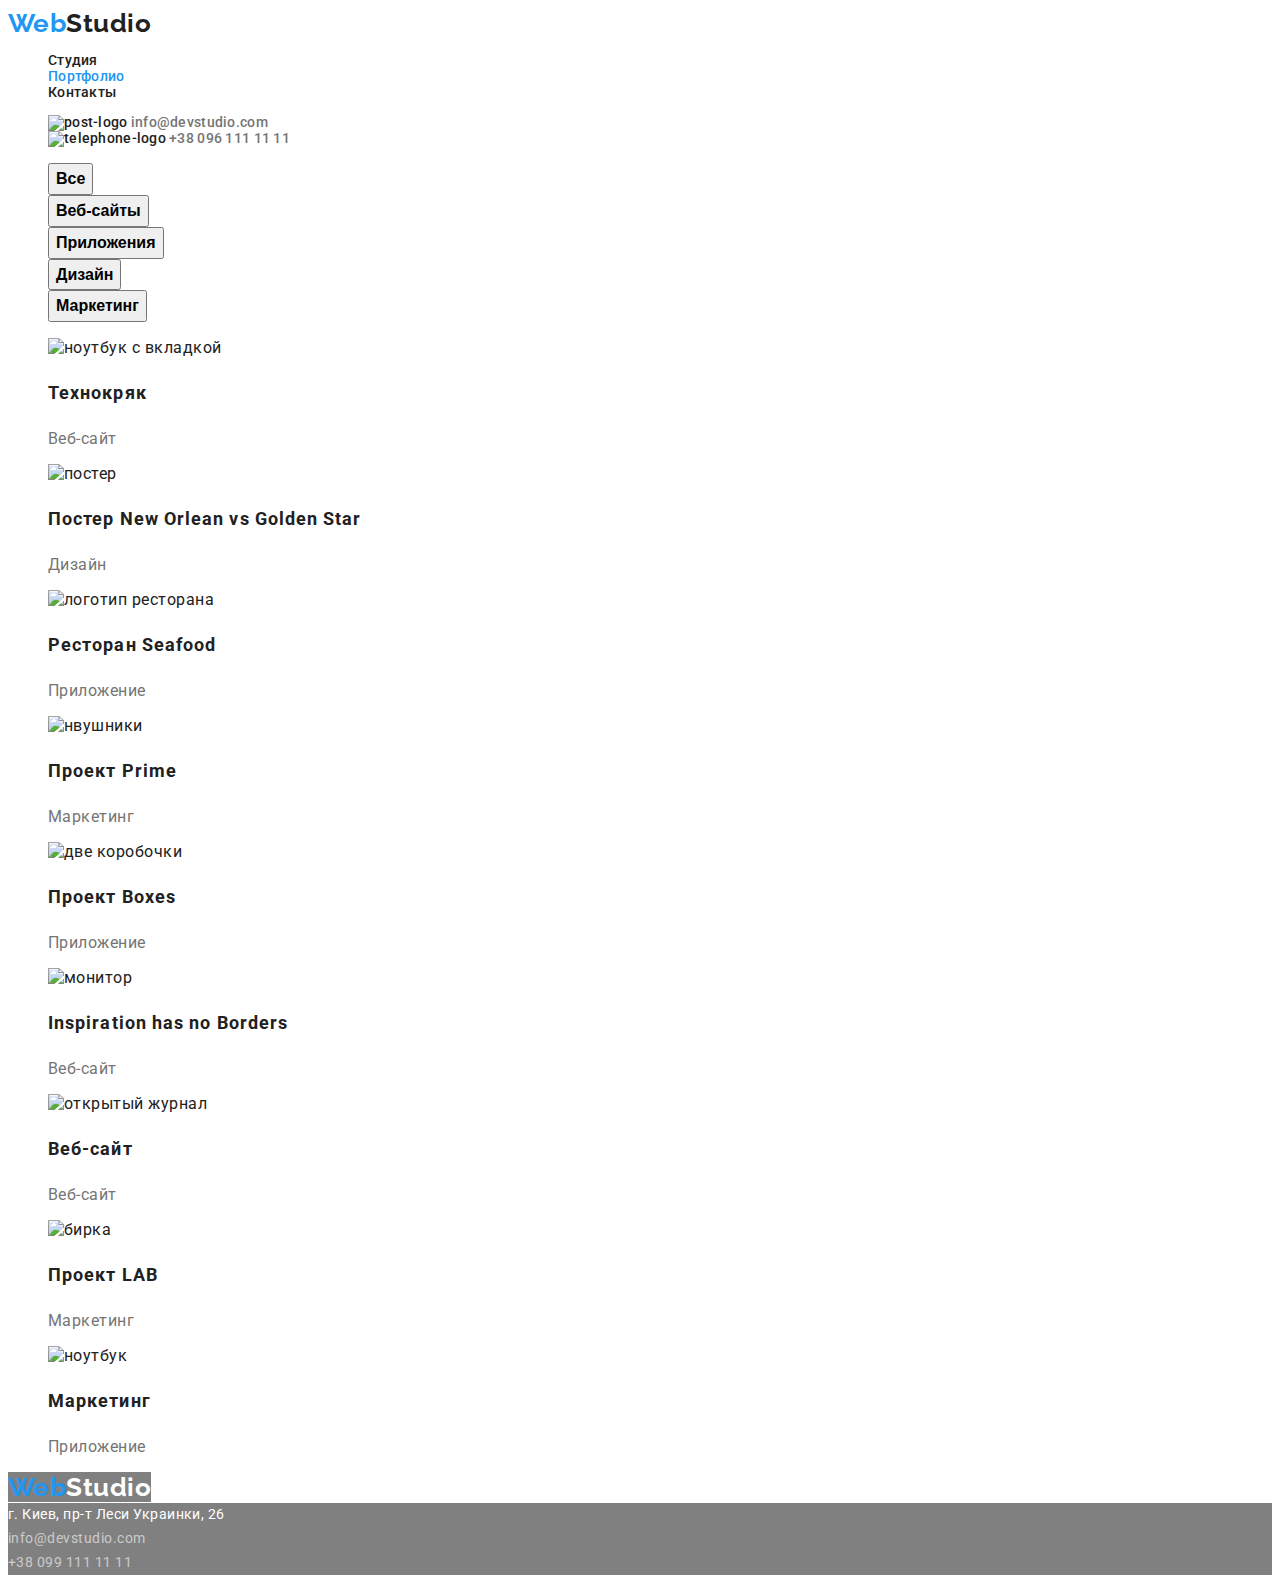
==== portfolio.html @ 5bb80c20 "bugs fixed 18/04" ====
<!DOCTYPE html>
<html lang="en">
<head>
    <meta charset="UTF-8">
    <meta http-equiv="X-UA-Compatible" content="IE=edge">
    <meta name="viewport" content="width=device-width, initial-scale=1.0">
    <title>portfolio</title>
    <link rel="stylesheet" href="../css/styles.css">
    <link rel="preconnect" href="https://fonts.gstatic.com">
    <link href="https://fonts.googleapis.com/css2?family=Raleway:wght@700&family=Roboto:wght@400;500;700;900&display=swap"
    rel="stylesheet">
</head>
<body>
     <header>
            <a class="logo" href="./index.html"> <span>Web</span>Studio</a>
            <nav class="site-nav">
                <ul class="nav-list">
                    <li>
                        <a class="link" href="./index.html">Студия</a>
                     </li>
                    <li>
                        <a class="link current" href="./portfolio.html">Портфолио</a>
                    </li>
                    <li>
                        <a class="link" href="#">Контакты</a>
                    </li>
                </ul>
                <ul class="contacts-list">
                    <li class="list-item">
                        <img src="../images/contact-list/envelope.jpg" alt="post-logo" width="16">
                        <a class="link" href="info@devstudio.com">info@devstudio.com</a>
                    </li>
                    <li class="list-item">
                        <img src="../images/contact-list/Vector.jpg" alt="telephone-logo" width="16">
                        <a class="link" href="+tel:380961111111">+38 096 111 11 11</a>
                    </li>
                </ul>
            </nav>
        
    </header>
    <main>
        <!-- <h1>Портфолио</h1> -->
        <section class="portfolio">
            <!-- <h2>Навигация</h2> -->
            <ul class="filter">
                <li>
                    <button class="filter-button" type="button">Все</button>
                </li>
                <li>
                    <button class="filter-button" type="button">Веб-сайты</button>
                </li>
                <li>
                    <button class="filter-button" type="button">Приложения</button>
                </li>
                <li>
                    <button class="filter-button" type="button">Дизайн</button>
                </li>
                <li>
                    <button class="filter-button" type="button">Маркетинг</button>                   </li>
            </ul>
            <ul class="prorosion-list">
                <li>
                    <img src="../images/portfolio/img.jpg" alt="ноутбук с вкладкой" width="370">
                    <h3 class="prorosion-title">Технокряк</h3>
                    <p class="prorosion-discription">Веб-сайт</p>
                </li>
                <li>
                    <img src="../images/portfolio/img-1.jpg" alt="постер" width="370">
                    <h3 class="prorosion-title">Постер New Orlean vs Golden Star</h3>
                    <p class="prorosion-discription">Дизайн</p>
                </li>
                <li>
                    <img src="../images/portfolio/img-2.jpg" alt="логотип ресторана" width="370">
                    <h3 class="prorosion-title">Ресторан Seafood</h3>
                    <p class="prorosion-discription">Приложение</p>
                </li>
                <li>
                    <img src="../images/portfolio/img-3.jpg" alt="нвушники" width="370">
                    <h3 class="prorosion-title">Проект Prime</h3>
                    <p class="prorosion-discription">Маркетинг</p>
                </li>
                <li>
                    <img src="../images/portfolio/img-4.jpg" alt="две коробочки" width="370">
                    <h3 class="prorosion-title">Проект Boxes</h3>
                    <p class="prorosion-discription">Приложение</p>
                </li>
                <li>
                    <img src="../images/portfolio/img-5.jpg" alt="монитор" width="370">
                    <h3 class="prorosion-title">Inspiration has no Borders</h3>
                    <p class="prorosion-discription">Веб-сайт</p>
                </li>
                <li>
                    <img src="../images/portfolio/img-6.jpg" alt="открытый журнал" width="370">
                    <h3 class="prorosion-title">Веб-сайт</h3>
                    <p class="prorosion-discription">Веб-сайт</p>
                </li>
                <li>
                    <img src="../images/portfolio/img-7.jpg" alt="бирка" width="370">
                    <h3 class="prorosion-title">Проект LAB</h3>
                    <p class="prorosion-discription">Маркетинг</p>
                </li>
                <li>
                    <img src="../images/portfolio/img-8.jpg" alt="ноутбук" width="370">
                    <h3 class="prorosion-title">Маркетинг</h3>
                    <p class="prorosion-discription">Приложение</p>
                </li>
            </ul>
        </section>
    </main>
    <footer>
            <a class="logo" href="./index.html"> <span>Web</span>Studio</a>
            <address>
                <p>г. Киев, пр-т Леси Украинки, 26</p>
                <a href="info@devstudio.com">info@devstudio.com</a> <br>
                <a href="tel:+380991111111">+38 099 111 11 11</a>
            </address>
        </footer>
</body>
</html>
---- css/styles.css ----
:root {
    --accent-color: #2196F3;
}

ul {
        list-style: none;
}

body {
    font-family: 'Roboto','Times New Roman', sans-serif;
    color: #212121;
    letter-spacing: 0.03em; 

}

/* header */


.logo {
    font-family: 'Raleway', sans-serif;
    font-weight: 700;
    font-size: 26px;
    line-height: 1.19;
    text-decoration: none;
    color: #212121;
}

.logo > span {
    color: var(--accent-color);
}

.site-nav {
    font-weight: 500;
    font-size: 14px;
    letter-spacing: 0.02em;
    line-height: 1.14; 
    list-style: none
}

.link {
    text-decoration: none;
    color: #212121;
}

.list-item .link {
    color: #757575;
}

.link:hover,
.link:focus {
    color: var(--accent-color);
}

.link.current {
    color: var(--accent-color);
}

/* .link:visited {
    color: red;
} */
/* main */

.hero-title {
    font-size: 44px;
    font-weight: 900;
    line-height: 1.36;
    letter-spacing: 0.06em;
    text-align: center;
    color: #FFFFFF;
    /* чтобы увидеть надпись: */
    background:grey;   
}

.hero-button {
    font-size: 16px;
    font-weight: 700;
    line-height: 1.88;
    letter-spacing: 0.06em;
}

.hero-button:hover {
    background: var(--accent-color);
    color:#FFFFFF;
    cursor: pointer;
}

.button-position     {
    text-align: center;
}

/* section advantages */

.advantages-title {
    font-size: 14px;
    line-height: 1.17;
    text-transform: uppercase;
}

.advantages-text {
    font-size: 14px;
    font-weight: 400;
    line-height: 1.71;    
}

/* section activity */

.activity-title, .team-title, .clients-title  {
    font-size: 36px;
    font-weight: 700;
    line-height: 1,17;
    text-align: center;
}

.activity-text {
    font-style: normal;
    font-weight: 700;
    font-size: 14px;
    line-height: 1.14;
    text-transform: uppercase;
    color: #FFFFFF;
        /* чтобы увидеть надпись: */
    background:grey;
}

/* section team */

.team-list {
    font-size: 16px;
    line-height: 1.19;    
}

.person-name {
    font-weight: 500;
}

.person-position {
    font-weight: 400;
    color: #757575;
}

/* footer */


footer > .logo {
    color: #FFFFFF;
/* чтобы увидеть надпись: */
    background:grey;
}


address {
font-size: 14px;
font-style: normal;
font-weight: 400;
line-height: 1.71;
color: #FFFFFF;
/* чтобы увидеть надпись: */
background:grey;
}

address > a {
    text-decoration: none;
    color: rgba(255, 255, 255, 0.6);
}

address > p {
    margin: 0px;
}

.social-title {
    font-family: Roboto;
    font-size: 14px;
    font-weight: 700;
    line-height: 1.14;
    text-transform: uppercase;
}

/* **********PAGE PORTFOLIO*********** */

.filter-button {
    font-size: 16px;
    font-weight: 700;
    line-height: 1.62;s
}

.filter-button:hover {
    background: var(--accent-color);
    color:#FFFFFF;
    cursor: pointer;
}

.prorosion-title {
    font-size: 18px;
    font-weight: 700;
    line-height: 2;
    letter-spacing: 0.06em;
}

.prorosion-discription {
    font-size: 16px;
    line-height: 1,88;
    color: #757575;
}
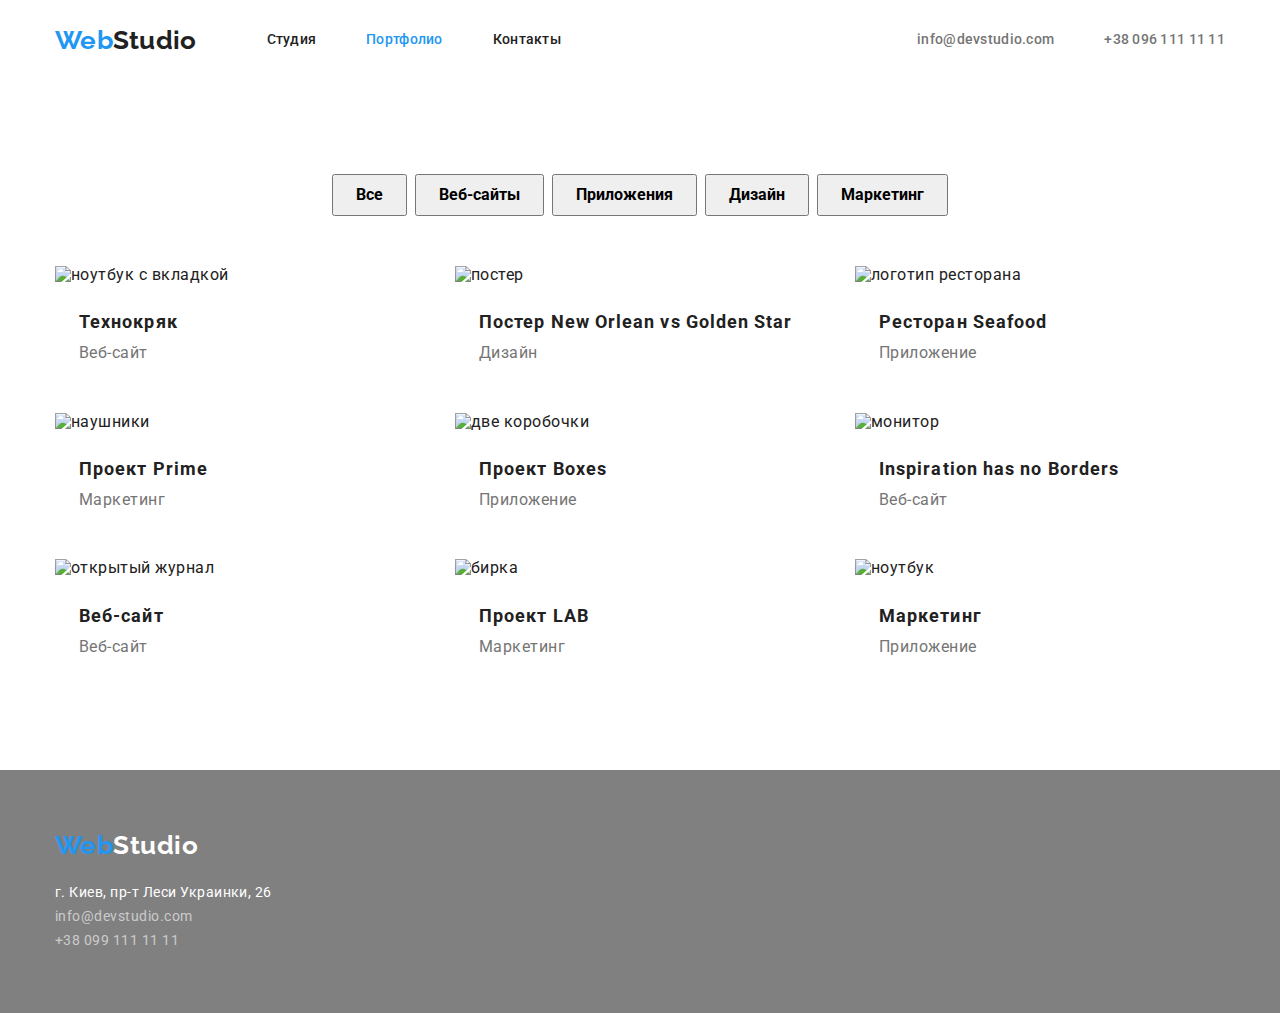
==== commit 81ce846c: "hm-3" ====
--- a/portfolio.html
+++ b/portfolio.html
@@ -1,122 +1,180 @@
 <!DOCTYPE html>
 <html lang="en">
+
 <head>
     <meta charset="UTF-8">
     <meta http-equiv="X-UA-Compatible" content="IE=edge">
     <meta name="viewport" content="width=device-width, initial-scale=1.0">
     <title>portfolio</title>
-    <link rel="stylesheet" href="../css/styles.css">
     <link rel="preconnect" href="https://fonts.gstatic.com">
     <link href="https://fonts.googleapis.com/css2?family=Raleway:wght@700&family=Roboto:wght@400;500;700;900&display=swap"
-    rel="stylesheet">
+            rel="stylesheet">
+    <link rel="stylesheet" href="https://cdnjs.cloudflare.com/ajax/libs/modern-normalize/0.6.0/modern-normalize.min.css" />
+    <link rel="stylesheet" href="./css/styles.css">
+
 </head>
+
 <body>
-     <header>
-            <a class="logo" href="./index.html"> <span>Web</span>Studio</a>
-            <nav class="site-nav">
-                <ul class="nav-list">
-                    <li>
+    <header>
+        <div class="container">
+            <nav class="site-nav list">
+                <a class="logo" href="./index.html"> <span>Web</span>Studio</a>
+                <ul class="nav-list list">
+                    <li class="nav-item">
                         <a class="link" href="./index.html">Студия</a>
-                     </li>
-                    <li>
+                    </li>
+                    <li class="nav-item">
                         <a class="link current" href="./portfolio.html">Портфолио</a>
-                    </li>
-                    <li>
+                    </li> 
+                    <li class="nav-item">
                         <a class="link" href="#">Контакты</a>
                     </li>
                 </ul>
                 <ul class="contacts-list">
                     <li class="list-item">
-                        <img src="../images/contact-list/envelope.jpg" alt="post-logo" width="16">
-                        <a class="link" href="info@devstudio.com">info@devstudio.com</a>
+                        <a class="link" href="mailto:info@devstudio.com">info@devstudio.com</a>
                     </li>
                     <li class="list-item">
-                        <img src="../images/contact-list/Vector.jpg" alt="telephone-logo" width="16">
-                        <a class="link" href="+tel:380961111111">+38 096 111 11 11</a>
+                        <a class="link" href="tel:+380961111111">+38 096 111 11 11</a>
                     </li>
                 </ul>
             </nav>
-        
+        </div>
     </header>
     <main>
-        <!-- <h1>Портфолио</h1> -->
-        <section class="portfolio">
-            <!-- <h2>Навигация</h2> -->
-            <ul class="filter">
-                <li>
-                    <button class="filter-button" type="button">Все</button>
-                </li>
-                <li>
-                    <button class="filter-button" type="button">Веб-сайты</button>
-                </li>
-                <li>
-                    <button class="filter-button" type="button">Приложения</button>
-                </li>
-                <li>
-                    <button class="filter-button" type="button">Дизайн</button>
-                </li>
-                <li>
-                    <button class="filter-button" type="button">Маркетинг</button>                   </li>
-            </ul>
-            <ul class="prorosion-list">
-                <li>
-                    <img src="../images/portfolio/img.jpg" alt="ноутбук с вкладкой" width="370">
-                    <h3 class="prorosion-title">Технокряк</h3>
-                    <p class="prorosion-discription">Веб-сайт</p>
-                </li>
-                <li>
-                    <img src="../images/portfolio/img-1.jpg" alt="постер" width="370">
-                    <h3 class="prorosion-title">Постер New Orlean vs Golden Star</h3>
-                    <p class="prorosion-discription">Дизайн</p>
-                </li>
-                <li>
-                    <img src="../images/portfolio/img-2.jpg" alt="логотип ресторана" width="370">
-                    <h3 class="prorosion-title">Ресторан Seafood</h3>
-                    <p class="prorosion-discription">Приложение</p>
-                </li>
-                <li>
-                    <img src="../images/portfolio/img-3.jpg" alt="нвушники" width="370">
-                    <h3 class="prorosion-title">Проект Prime</h3>
-                    <p class="prorosion-discription">Маркетинг</p>
-                </li>
-                <li>
-                    <img src="../images/portfolio/img-4.jpg" alt="две коробочки" width="370">
-                    <h3 class="prorosion-title">Проект Boxes</h3>
-                    <p class="prorosion-discription">Приложение</p>
-                </li>
-                <li>
-                    <img src="../images/portfolio/img-5.jpg" alt="монитор" width="370">
-                    <h3 class="prorosion-title">Inspiration has no Borders</h3>
-                    <p class="prorosion-discription">Веб-сайт</p>
-                </li>
-                <li>
-                    <img src="../images/portfolio/img-6.jpg" alt="открытый журнал" width="370">
-                    <h3 class="prorosion-title">Веб-сайт</h3>
-                    <p class="prorosion-discription">Веб-сайт</p>
-                </li>
-                <li>
-                    <img src="../images/portfolio/img-7.jpg" alt="бирка" width="370">
-                    <h3 class="prorosion-title">Проект LAB</h3>
-                    <p class="prorosion-discription">Маркетинг</p>
-                </li>
-                <li>
-                    <img src="../images/portfolio/img-8.jpg" alt="ноутбук" width="370">
-                    <h3 class="prorosion-title">Маркетинг</h3>
-                    <p class="prorosion-discription">Приложение</p>
-                </li>
-            </ul>
-        </section>
+        <div class="container">
+            <!-- <h1>Портфолио</h1> -->
+            <section class="portfolio">
+                <!-- <h2>Навигация</h2> -->
+                <ul class="filter-list list">
+                    <li class="filter-item"> 
+                        <button class="filter-button" type="button">Все</button>
+                    </li>
+                    <li class="filter-item">
+                        <button class="filter-button" type="button">Веб-сайты</button>
+                    </li>
+                    <li class="filter-item">
+                        <button class="filter-button" type="button">Приложения</button>
+                    </li>
+                    <li class="filter-item">
+                        <button class="filter-button" type="button">Дизайн</button>
+                    </li>
+                    <li class="filter-item">
+                        <button class="filter-button" type="button">Маркетинг</button>
+                    </li>
+                </ul>
+                <ul class="portfolio-list list">
+                    <li class="portfolio-item">
+                        <article class="card">
+                            <div class="card-thumb">
+                                <img src="./images/portfolio/img.jpg" alt="ноутбук с вкладкой"  width="370">
+                            </div>
+                            <div class="card-content">
+                                <h3 class="portfolio-title">Технокряк</h3>
+                                <p class="portfolio-discription">Веб-сайт</p>
+                            </div>
+                            </article>
+                            </li>
+                        <li class="portfolio-item">
+                            <article class="card">
+                            <div class="card-thumb">
+                                 <img src="./images/portfolio/img-1.jpg" alt="постер" width="370">
+                            </div>
+                            <div class="card-content">
+                                 <h3 class="portfolio-title">Постер New Orlean vs Golden Star</h3>
+                                 <p class="portfolio-discription">Дизайн</p> 
+                            </div>
+                            </article>
+                         </li>
+                        <li class="portfolio-item">
+                             <article class="card">
+                             <div class="card-thumb">
+                                <img src="./images/portfolio/img-2.jpg" alt="логотип ресторана" width="370">
+                             </div>
+                            <div class="card-content">
+                                <h3 class="portfolio-title">Ресторан Seafood</h3>
+                                <p class="portfolio-discription">Приложение</p>
+                            </div>
+                            </article>
+                        </li>
+                        <li class="portfolio-item">
+                            <article class="card">
+                            <div class="card-thumb">
+                                <img src="./images/portfolio/img-3.jpg" alt="наушники" width="370">
+                            </div>
+                            <div class="card-content">
+                                <h3 class="portfolio-title">Проект Prime</h3>
+                                <p class="portfolio-discription">Маркетинг</p>
+                            </div>
+                            </article>
+                        </li>
+                        <li class="portfolio-item">
+                            <article class="card">
+                            <div class="card-thumb">
+                                 <img src="./images/portfolio/img-4.jpg" alt="две коробочки" width="370">
+                            </div>
+                            <div class="card-content">
+                                <h3 class="portfolio-title">Проект Boxes</h3>
+                                <p class="portfolio-discription">Приложение</p>
+                            </div>
+                            </article>
+                        </li>
+                         <li class="portfolio-item">
+                            <article class="card">
+                            <div class="card-thumb">
+                                 <img src="./images/portfolio/img-5.jpg" alt="монитор" width="370">
+                            </div>
+                            <div class="card-content">
+                                <h3 class="portfolio-title">Inspiration has no Borders</h3>
+                                 <p class="portfolio-discription">Веб-сайт</p>
+                            </div>
+                            </article>
+                        </li>
+                         <li class="portfolio-item">
+                            <article class="card">
+                            <div class="card-thumb">
+                                 <img src="./images/portfolio/img-6.jpg" alt="открытый журнал" width="370">
+                            </div>
+                            <div class="card-content">
+                                <h3 class="portfolio-title">Веб-сайт</h3>
+                                <p class="portfolio-discription">Веб-сайт</p>
+                            </div>
+                            </article>
+                        </li>
+                        <li class="portfolio-item">
+                            <article class="card">
+                            <div class="card-thumb">
+                                 <img src="./images/portfolio/img-7.jpg" alt="бирка" width="370">
+                            <div class="card-content">
+                                <h3 class="portfolio-title">Проект LAB</h3>
+                                <p class="portfolio-discription">Маркетинг</p>
+                            </div>
+                            </article>
+                        </li> 
+                        <li class="portfolio-item">
+                            <article class="card">
+                            <div class="card-thumb">
+                                <img src="./images/portfolio/img-8.jpg" alt="ноутбук" width="370">
+                            <div class="card-content">
+                                 <h3 class="portfolio-title">Маркетинг</h3>
+                                 <p class="portfolio-discription">Приложение</p>
+                            </div>
+                            </article>
+                        </li> 
+                </ul>
+            </section>
+        </div>
     </main>
     <footer>
+        <div class="container">
             <a class="logo" href="./index.html"> <span>Web</span>Studio</a>
             <address>
                 <p>г. Киев, пр-т Леси Украинки, 26</p>
-                <a href="info@devstudio.com">info@devstudio.com</a> <br>
+                <a href="mailto:info@devstudio.com">info@devstudio.com</a> <br>
                 <a href="tel:+380991111111">+38 099 111 11 11</a>
             </address>
-        </footer>
+        </div>
+    </footer>
 </body>
-</html>
 
-
-
+</html>--- a/css/styles.css
+++ b/css/styles.css
@@ -1,50 +1,126 @@
 
 :root {
     --accent-color: #2196F3;
-}
-
-ul {
-        list-style: none;
+    --primary-text-color: #212121;
+    --primary-white-color: #FFFFFF;
+    --primary-grey-color: #757575;
+    --advantages-gap: 30px;
 }
 
 body {
+    color: var(--primary-text-color);
+
     font-family: 'Roboto','Times New Roman', sans-serif;
-    color: #212121;
     letter-spacing: 0.03em; 
-
-}
-
-/* header */
+}
+
+/* =============START css reset============= */
+h1,
+h2,
+h3,
+h4,
+h5,
+h6,
+p {
+  margin: 0;
+}
+
+ul,
+ol {
+  margin: 0;
+  padding: 0;
+}
+
+img {
+  display: block;
+  max-width: 100%;
+  height: auto;
+}
+
+.list {
+  list-style: none;
+}
+
+.link {
+  text-decoration: none;
+}
+
+.container {
+  width: 1200px;
+  padding-left: 15px;
+  padding-right: 15px;
+  margin-left: auto;
+  margin-right: auto;
+}
+
+/* =============END css reset============= */
+
+/* =============START components============= */
+/* =============END components============= */
+
+
+/* =============START header============= */
+
+.site-nav {
+    display: flex;
+    align-items: center;
+    
+    font-weight: 500;
+    font-size: 14px;
+    letter-spacing: 0.02em;
+    line-height: 1.14; 
+    list-style: none
+}
+
+.nav-list {
+    /* outline: 2px solid red; */
+
+    display: flex;
+    margin-left: 70px;   
+}
+
+.nav-item {
+    display: flex;
+}
+
+.nav-list .nav-item + .nav-item {
+    margin-left: 50px;
+}
 
 
 .logo {
+    color: var(--primary-text-color);
+
     font-family: 'Raleway', sans-serif;
     font-weight: 700;
     font-size: 26px;
     line-height: 1.19;
     text-decoration: none;
-    color: #212121;
+   
 }
 
 .logo > span {
     color: var(--accent-color);
 }
 
-.site-nav {
-    font-weight: 500;
-    font-size: 14px;
-    letter-spacing: 0.02em;
-    line-height: 1.14; 
-    list-style: none
-}
-
 .link {
+    /* outline: 2px solid red; */
+
     text-decoration: none;
-    color: #212121;
+    color: var(--primary-text-color);
+    padding-top: 32px;
+    padding-bottom: 32px;
+}
+
+
+.list-item {
+/* outline: 2px solid red; */
+
+    display: flex;
 }
 
 .list-item .link {
-    color: #757575;
+    color: var(--primary-grey-color);
 }
 
 .link:hover,
@@ -56,23 +132,49 @@
     color: var(--accent-color);
 }
 
-/* .link:visited {
-    color: red;
-} */
-/* main */
+.contacts-list {
+    display: flex;
+    align-items: center;
+    margin-left: auto;
+
+}
+
+.contacts-list .list-item + .list-item {
+    margin-left: 50px;
+}
+
+/* =============END header============= */
+
+/* =============START main============= */
+    /* =============START hero============= */
+.hero {
+/* чтобы увидеть надпись: */
+    background:grey; 
+    padding-top: 200px;
+    padding-bottom: 200px;
+}
 
 .hero-title {
+    color: var(--primary-white-color);
+    margin-bottom: 30px;
+
     font-size: 44px;
     font-weight: 900;
     line-height: 1.36;
     letter-spacing: 0.06em;
     text-align: center;
-    color: #FFFFFF;
+    text-transform: uppercase;
+
     /* чтобы увидеть надпись: */
     background:grey;   
+
+    /* outline: 2px solid red; */
 }
 
 .hero-button {
+    padding: 6px 22px;
+    border-radius: 4px;
+
     font-size: 16px;
     font-weight: 700;
     line-height: 1.88;
@@ -81,7 +183,7 @@
 
 .hero-button:hover {
     background: var(--accent-color);
-    color:#FFFFFF;
+    color: var(--primary-white-color);
     cursor: pointer;
 }
 
@@ -89,12 +191,36 @@
     text-align: center;
 }
 
-/* section advantages */
+/* =============END hero============= */
+/* =============START advantages===== */
+
+.advantages{
+    padding-top: 94px;
+}
+.advantages-list {
+    /* outline: 2px solid red; */
+    
+    display: flex;;
+    flex-wrap: wrap;
+    margin-top: calc( -1 * var(--advantages-gap));
+    margin-left: calc( -1 * var(--advantages-gap));
+
+    /* background:tomato; */
+}
+
+.advantages-item {
+    /* outline: 2px solid blue; */
+
+    flex-basis: calc(100% / 4 - var(--advantages-gap));
+    margin-left: var(--advantages-gap);
+    margin-top: var(--advantages-gap);
+}
 
 .advantages-title {
     font-size: 14px;
     line-height: 1.17;
     text-transform: uppercase;
+    margin-bottom: 10px;
 }
 
 .advantages-text {
@@ -102,64 +228,129 @@
     font-weight: 400;
     line-height: 1.71;    
 }
-
-/* section activity */
+/* =============END advantages===== */
+/* =============START activity===== */
+.activity{
+    padding-top: 94px;
+    padding-bottom: 94px;
+}
+
+.activity-list {
+    /* outline: 2px solid red; */
+
+    display: flex;
+    flex-wrap: wrap;
+    margin-top: calc( -1 * var(--advantages-gap));
+    margin-left: calc( -1 * var(--advantages-gap));
+}
+
+.activity-item {
+    /* outline: 2px solid blue; */
+
+    flex-basis: calc(100%/3 - var(--advantages-gap));
+    margin-left: var(--advantages-gap);
+    margin-top: var(--advantages-gap);
+
+}
 
 .activity-title, .team-title, .clients-title  {
+    /* outline: 2px solid yellowgreen; */
+    
     font-size: 36px;
     font-weight: 700;
     line-height: 1,17;
     text-align: center;
 }
 
+.activity-title {
+    margin-bottom: 50px;
+}
+
 .activity-text {
+    color:var(--primary-white-color);
+    
     font-style: normal;
     font-weight: 700;
     font-size: 14px;
     line-height: 1.14;
     text-transform: uppercase;
-    color: #FFFFFF;
+
         /* чтобы увидеть надпись: */
     background:grey;
 }
-
-/* section team */
+/* =============END activity===== */
+
+/* =============START team===== */
+.team {
+    padding-top: 94px;
+    margin-bottom: 94px;
+}
+
+.team-title {
+    margin-bottom: 50px;
+}
 
 .team-list {
+    display: flex;
+    flex-wrap: wrap;
+    margin-top: calc( -1 * var(--advantages-gap));
+    margin-left: calc( -1 * var(--advantages-gap));
+
     font-size: 16px;
     line-height: 1.19;    
 }
 
+.team-item {
+    /* outline: 2px solid red; */
+
+    flex-basis: calc(100%/4 - var(--advantages-gap));
+    margin-left: var(--advantages-gap);
+    margin-top: var(--advantages-gap);
+
+    text-align: center;
+}
+
 .person-name {
     font-weight: 500;
+    margin-top: 30px;
+    margin-bottom: 10px;
 }
 
 .person-position {
     font-weight: 400;
-    color: #757575;
-}
-
-/* footer */
-
-
-footer > .logo {
-    color: #FFFFFF;
+    color: var(--primary-grey-color);
+    margin-bottom: 30px;
+}
+/* =============END team===== */
+/* =============END main===== */
+
+/* =============START footer===== */
+footer {
 /* чтобы увидеть надпись: */
     background:grey;
+    padding-top: 60px;
+    padding-bottom: 60px;
+}
+
+footer .logo {
+    color: var(--primary-white-color);
 }
 
 
 address {
-font-size: 14px;
-font-style: normal;
-font-weight: 400;
-line-height: 1.71;
-color: #FFFFFF;
-/* чтобы увидеть надпись: */
-background:grey;
+    color: var(--primary-white-color);
+    margin-top: 20px;
+
+    font-size: 14px;
+    font-style: normal;
+    font-weight: 400;
+    line-height: 1.71;
+
 }
 
 address > a {
+    margin-top: 9px;
+
     text-decoration: none;
     color: rgba(255, 255, 255, 0.6);
 }
@@ -175,32 +366,81 @@
     line-height: 1.14;
     text-transform: uppercase;
 }
+/* =============END footer===== */
 
 /* **********PAGE PORTFOLIO*********** */
 
+.portfolio {
+    padding-top: 94px;
+    padding-bottom: 94px;
+}
+
+.filter-list {
+    display: flex;
+    justify-content: center;
+    margin-bottom: 50px;
+}
+
+.filter-list .filter-item + .filter-item {
+    margin-left: 8px;
+}
+
+.portfolio-list {
+
+    display: flex;
+    flex-wrap: wrap;
+
+    margin-left: calc(-1 * var(--advantages-gap));
+    margin-top: calc(-1 * var(--advantages-gap));
+}
+
+.portfolio-item {
+    /* outline: 2px solid yellowgreen; */
+
+    flex-basis: calc(100%/3- var(--advantages-gap));
+    margin-left: var(--advantages-gap);
+    margin-top: var(--advantages-gap);
+}
+
+/* .portfolio-item * {
+    outline: 2px solid blue;
+} */
+
+.card-content {
+    padding: 20px 24px;
+}
+
+.portfolio-discription {
+    margin-top: 4px;
+}
+
+
 .filter-button {
+    padding: 6px 22px;
+
     font-size: 16px;
     font-weight: 700;
-    line-height: 1.62;s
+    line-height: 1.62;
 }
 
 .filter-button:hover {
     background: var(--accent-color);
-    color:#FFFFFF;
+    color:var(--primary-white-color);
     cursor: pointer;
 }
 
-.prorosion-title {
+.portfolio-title {
     font-size: 18px;
     font-weight: 700;
     line-height: 2;
     letter-spacing: 0.06em;
 }
 
-.prorosion-discription {
+.portfolio-discription {
+    color: var(--primary-grey-color);
+    
     font-size: 16px;
-    line-height: 1,88;
-    color: #757575;
+    line-height: 1,88;  
 }
 
 
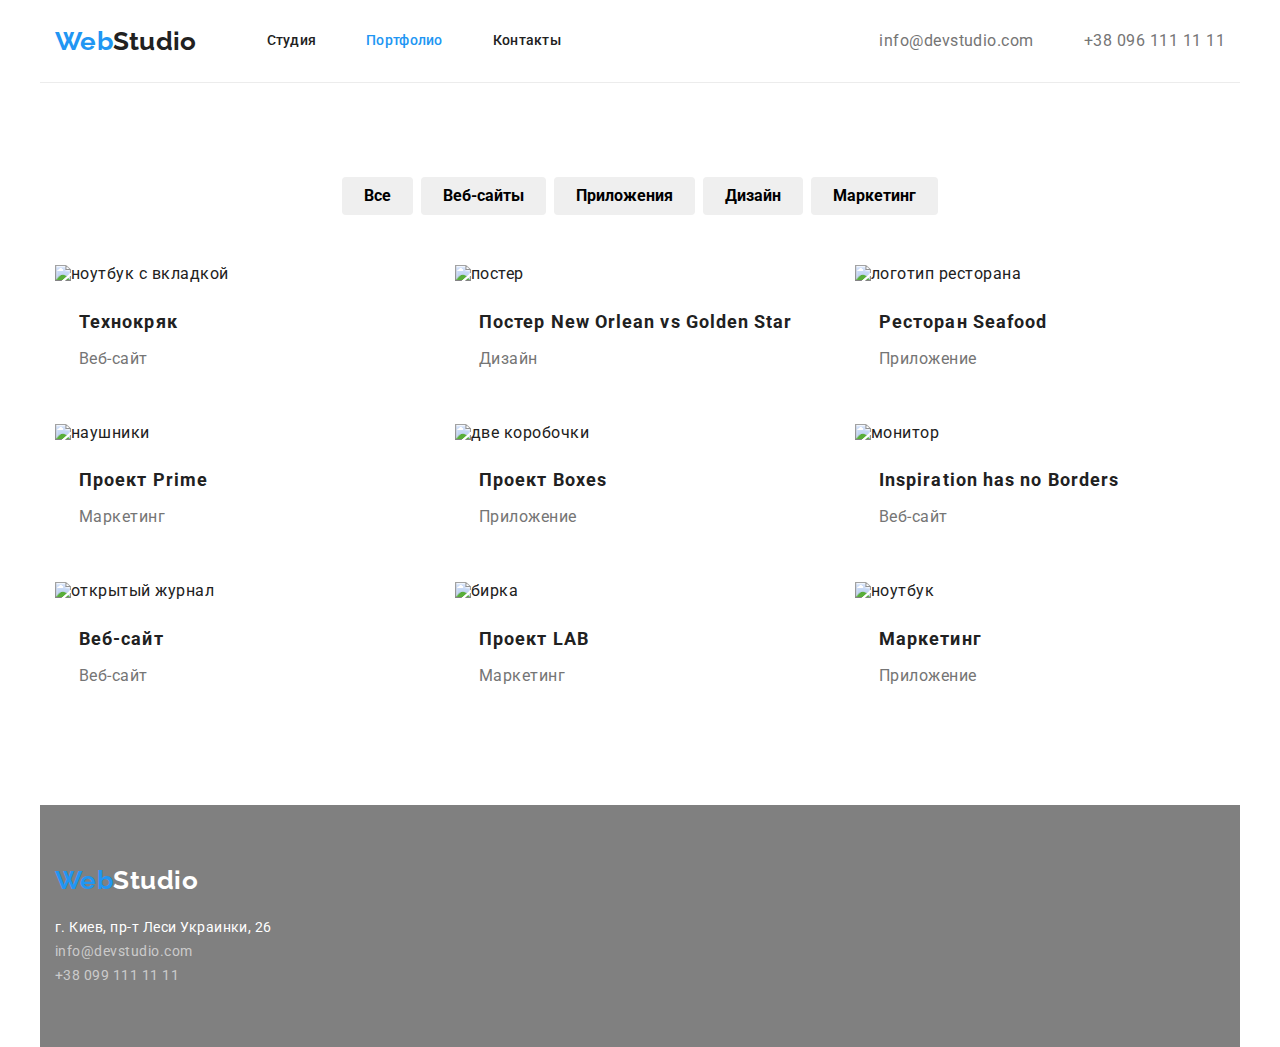
==== commit 670137e4: "revisions_1" ====
--- a/portfolio.html
+++ b/portfolio.html
@@ -15,7 +15,7 @@
 </head>
 
 <body>
-    <header>
+    <header class="page-header">
         <div class="container">
             <nav class="site-nav list">
                 <a class="logo" href="./index.html"> <span>Web</span>Studio</a>
@@ -30,21 +30,21 @@
                         <a class="link" href="#">Контакты</a>
                     </li>
                 </ul>
-                <ul class="contacts-list">
+            </nav>
+            <ul class="contacts-list">
                     <li class="list-item">
                         <a class="link" href="mailto:info@devstudio.com">info@devstudio.com</a>
                     </li>
                     <li class="list-item">
                         <a class="link" href="tel:+380961111111">+38 096 111 11 11</a>
                     </li>
-                </ul>
-            </nav>
+            </ul>
         </div>
     </header>
     <main>
         <div class="container">
             <!-- <h1>Портфолио</h1> -->
-            <section class="portfolio">
+            <section class="portfolio section">
                 <!-- <h2>Навигация</h2> -->
                 <ul class="filter-list list">
                     <li class="filter-item"> 
@@ -165,7 +165,7 @@
             </section>
         </div>
     </main>
-    <footer>
+    <footer class="section">
         <div class="container">
             <a class="logo" href="./index.html"> <span>Web</span>Studio</a>
             <address>
--- a/css/styles.css
+++ b/css/styles.css
@@ -56,10 +56,18 @@
 /* =============END css reset============= */
 
 /* =============START components============= */
+.section {
+    padding-top: 94px
+}
 /* =============END components============= */
 
 
 /* =============START header============= */
+
+.page-header .container {
+    border-bottom: 1px solid #ECECEC;
+    display: flex;
+}
 
 .site-nav {
     display: flex;
@@ -147,7 +155,7 @@
 
 /* =============START main============= */
     /* =============START hero============= */
-.hero {
+.hero .container{
 /* чтобы увидеть надпись: */
     background:grey; 
     padding-top: 200px;
@@ -173,6 +181,8 @@
 
 .hero-button {
     padding: 6px 22px;
+
+    border: 0;
     border-radius: 4px;
 
     font-size: 16px;
@@ -194,16 +204,13 @@
 /* =============END hero============= */
 /* =============START advantages===== */
 
-.advantages{
-    padding-top: 94px;
-}
 .advantages-list {
     /* outline: 2px solid red; */
     
     display: flex;;
     flex-wrap: wrap;
-    margin-top: calc( -1 * var(--advantages-gap));
-    margin-left: calc( -1 * var(--advantages-gap));
+    margin-top: calc(-1 * var(--advantages-gap));
+    margin-left: calc(-1 * var(--advantages-gap));
 
     /* background:tomato; */
 }
@@ -230,8 +237,8 @@
 }
 /* =============END advantages===== */
 /* =============START activity===== */
-.activity{
-    padding-top: 94px;
+
+.activity {
     padding-bottom: 94px;
 }
 
@@ -247,24 +254,24 @@
 .activity-item {
     /* outline: 2px solid blue; */
 
-    flex-basis: calc(100%/3 - var(--advantages-gap));
+    flex-basis: calc(100% / 3 - var(--advantages-gap));
     margin-left: var(--advantages-gap);
     margin-top: var(--advantages-gap);
 
 }
 
-.activity-title, .team-title, .clients-title  {
+.section-title  {
     /* outline: 2px solid yellowgreen; */
     
     font-size: 36px;
     font-weight: 700;
-    line-height: 1,17;
+    line-height: 1.17;
     text-align: center;
 }
 
-.activity-title {
-    margin-bottom: 50px;
-}
+    .activity-title {
+        margin-bottom: 50px;
+    }
 
 .activity-text {
     color:var(--primary-white-color);
@@ -281,10 +288,6 @@
 /* =============END activity===== */
 
 /* =============START team===== */
-.team {
-    padding-top: 94px;
-    margin-bottom: 94px;
-}
 
 .team-title {
     margin-bottom: 50px;
@@ -293,8 +296,8 @@
 .team-list {
     display: flex;
     flex-wrap: wrap;
-    margin-top: calc( -1 * var(--advantages-gap));
-    margin-left: calc( -1 * var(--advantages-gap));
+    margin-top: calc(-1 * var(--advantages-gap));
+    margin-left: calc(-1 * var(--advantages-gap));
 
     font-size: 16px;
     line-height: 1.19;    
@@ -303,7 +306,7 @@
 .team-item {
     /* outline: 2px solid red; */
 
-    flex-basis: calc(100%/4 - var(--advantages-gap));
+    flex-basis: calc(100% / 4 - var(--advantages-gap));
     margin-left: var(--advantages-gap);
     margin-top: var(--advantages-gap);
 
@@ -325,7 +328,7 @@
 /* =============END main===== */
 
 /* =============START footer===== */
-footer {
+footer .container {
 /* чтобы увидеть надпись: */
     background:grey;
     padding-top: 60px;
@@ -359,21 +362,9 @@
     margin: 0px;
 }
 
-.social-title {
-    font-family: Roboto;
-    font-size: 14px;
-    font-weight: 700;
-    line-height: 1.14;
-    text-transform: uppercase;
-}
 /* =============END footer===== */
 
 /* **********PAGE PORTFOLIO*********** */
-
-.portfolio {
-    padding-top: 94px;
-    padding-bottom: 94px;
-}
 
 .filter-list {
     display: flex;
@@ -397,7 +388,7 @@
 .portfolio-item {
     /* outline: 2px solid yellowgreen; */
 
-    flex-basis: calc(100%/3- var(--advantages-gap));
+    flex-basis: calc(100% / 3 - var(--advantages-gap));
     margin-left: var(--advantages-gap);
     margin-top: var(--advantages-gap);
 }
@@ -417,7 +408,9 @@
 
 .filter-button {
     padding: 6px 22px;
-
+    border: 0;
+    border-radius: 4px;
+    
     font-size: 16px;
     font-weight: 700;
     line-height: 1.62;
@@ -440,7 +433,7 @@
     color: var(--primary-grey-color);
     
     font-size: 16px;
-    line-height: 1,88;  
+    line-height: 1.88;  
 }
 
 
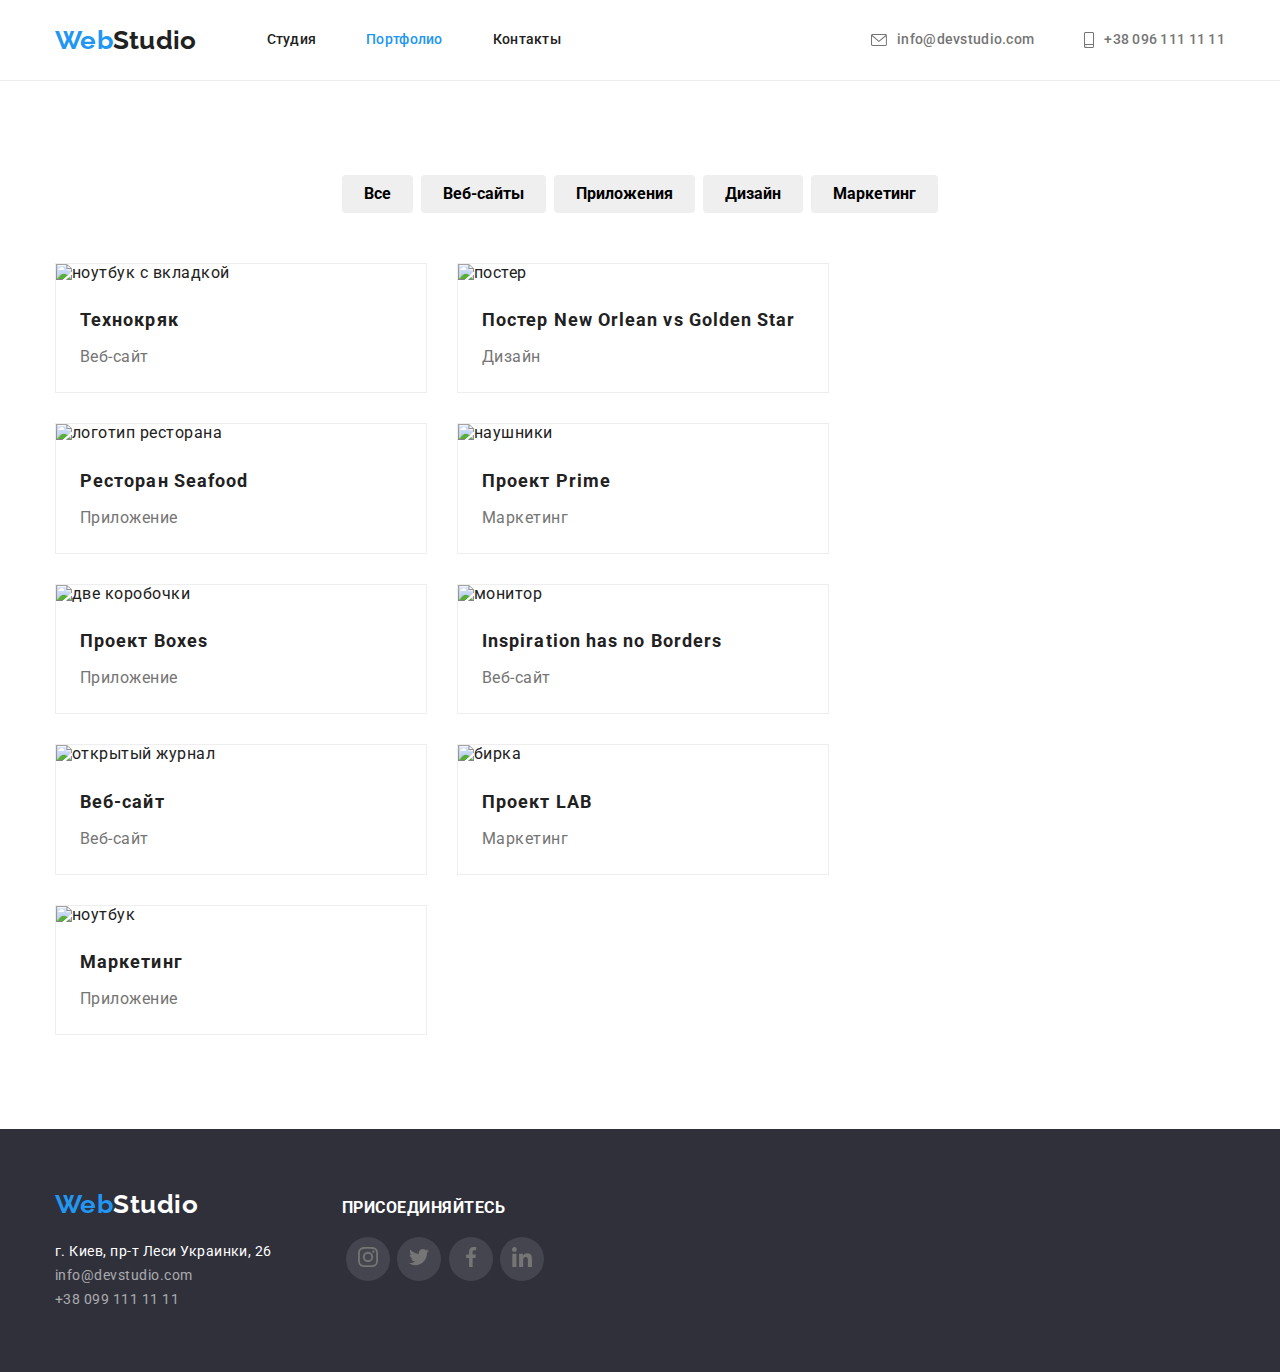
==== commit 7308b391: "hm-4" ====
--- a/portfolio.html
+++ b/portfolio.html
@@ -33,18 +33,24 @@
             </nav>
             <ul class="contacts-list">
                     <li class="list-item">
-                        <a class="link" href="mailto:info@devstudio.com">info@devstudio.com</a>
+                        <a class="link" href="mailto:info@devstudio.com">
+                            <svg class="contact-icon" width="16" height="12">
+                                <use href="../images/symbol.svg#envelope"></use>
+                            </svg> info@devstudio.com</a>
                     </li>
                     <li class="list-item">
-                        <a class="link" href="tel:+380961111111">+38 096 111 11 11</a>
+                        <a class="link" href="tel:+380961111111">
+                            <svg class="contact-icon" width='10' height='16'>
+                                <use href="../images/symbol.svg#smartphone"></use>
+                            </svg> +38 096 111 11 11</a>
                     </li>
             </ul>
         </div>
     </header>
     <main>
-        <div class="container">
-            <!-- <h1>Портфолио</h1> -->
-            <section class="portfolio section">
+        <section class="portfolio section">
+          <div class="container">
+                <!-- <h1>Портфолио</h1> -->
                 <!-- <h2>Навигация</h2> -->
                 <ul class="filter-list list">
                     <li class="filter-item"> 
@@ -65,7 +71,7 @@
                 </ul>
                 <ul class="portfolio-list list">
                     <li class="portfolio-item">
-                        <article class="card">
+                        <a class="card">
                             <div class="card-thumb">
                                 <img src="./images/portfolio/img.jpg" alt="ноутбук с вкладкой"  width="370">
                             </div>
@@ -73,10 +79,10 @@
                                 <h3 class="portfolio-title">Технокряк</h3>
                                 <p class="portfolio-discription">Веб-сайт</p>
                             </div>
-                            </article>
+                            </a>
                             </li>
                         <li class="portfolio-item">
-                            <article class="card">
+                            <a class="card">
                             <div class="card-thumb">
                                  <img src="./images/portfolio/img-1.jpg" alt="постер" width="370">
                             </div>
@@ -84,10 +90,10 @@
                                  <h3 class="portfolio-title">Постер New Orlean vs Golden Star</h3>
                                  <p class="portfolio-discription">Дизайн</p> 
                             </div>
-                            </article>
+                            </a>
                          </li>
                         <li class="portfolio-item">
-                             <article class="card">
+                             <a class="card">
                              <div class="card-thumb">
                                 <img src="./images/portfolio/img-2.jpg" alt="логотип ресторана" width="370">
                              </div>
@@ -95,10 +101,10 @@
                                 <h3 class="portfolio-title">Ресторан Seafood</h3>
                                 <p class="portfolio-discription">Приложение</p>
                             </div>
-                            </article>
-                        </li>
-                        <li class="portfolio-item">
-                            <article class="card">
+                            </a>
+                        </li>
+                        <li class="portfolio-item">
+                            <a class="card">
                             <div class="card-thumb">
                                 <img src="./images/portfolio/img-3.jpg" alt="наушники" width="370">
                             </div>
@@ -106,10 +112,10 @@
                                 <h3 class="portfolio-title">Проект Prime</h3>
                                 <p class="portfolio-discription">Маркетинг</p>
                             </div>
-                            </article>
-                        </li>
-                        <li class="portfolio-item">
-                            <article class="card">
+                            </a>
+                        </li>
+                        <li class="portfolio-item">
+                            <a class="card">
                             <div class="card-thumb">
                                  <img src="./images/portfolio/img-4.jpg" alt="две коробочки" width="370">
                             </div>
@@ -117,10 +123,10 @@
                                 <h3 class="portfolio-title">Проект Boxes</h3>
                                 <p class="portfolio-discription">Приложение</p>
                             </div>
-                            </article>
+                            </a>
                         </li>
                          <li class="portfolio-item">
-                            <article class="card">
+                            <a class="card">
                             <div class="card-thumb">
                                  <img src="./images/portfolio/img-5.jpg" alt="монитор" width="370">
                             </div>
@@ -128,10 +134,10 @@
                                 <h3 class="portfolio-title">Inspiration has no Borders</h3>
                                  <p class="portfolio-discription">Веб-сайт</p>
                             </div>
-                            </article>
+                            </a>
                         </li>
                          <li class="portfolio-item">
-                            <article class="card">
+                            <a class="card">
                             <div class="card-thumb">
                                  <img src="./images/portfolio/img-6.jpg" alt="открытый журнал" width="370">
                             </div>
@@ -139,40 +145,75 @@
                                 <h3 class="portfolio-title">Веб-сайт</h3>
                                 <p class="portfolio-discription">Веб-сайт</p>
                             </div>
-                            </article>
-                        </li>
-                        <li class="portfolio-item">
-                            <article class="card">
+                            </a>
+                        </li>
+                        <li class="portfolio-item">
+                            <a class="card">
                             <div class="card-thumb">
                                  <img src="./images/portfolio/img-7.jpg" alt="бирка" width="370">
                             <div class="card-content">
                                 <h3 class="portfolio-title">Проект LAB</h3>
                                 <p class="portfolio-discription">Маркетинг</p>
                             </div>
-                            </article>
+                            </a>
                         </li> 
                         <li class="portfolio-item">
-                            <article class="card">
+                            <a class="card">
                             <div class="card-thumb">
                                 <img src="./images/portfolio/img-8.jpg" alt="ноутбук" width="370">
                             <div class="card-content">
                                  <h3 class="portfolio-title">Маркетинг</h3>
                                  <p class="portfolio-discription">Приложение</p>
                             </div>
-                            </article>
+                            </a>
                         </li> 
                 </ul>
-            </section>
-        </div>
+          </div>
+         </section>
     </main>
-    <footer class="section">
+        <footer>
         <div class="container">
+          <div class="footer-left">
             <a class="logo" href="./index.html"> <span>Web</span>Studio</a>
             <address>
                 <p>г. Киев, пр-т Леси Украинки, 26</p>
                 <a href="mailto:info@devstudio.com">info@devstudio.com</a> <br>
                 <a href="tel:+380991111111">+38 099 111 11 11</a>
             </address>
+          </div>
+            <article class="action">
+              <p class="action-title">присоединяйтесь</p>
+              <ul class="social-list list">
+                         <li class="social-item">
+                            <a class="socal-link" href="https://www.instagram.com/">
+                              <svg class="social-icon" width='20' height='20'>
+                                <use href="../images/symbol.svg#instagram"></use>
+                              </svg>
+                            </a>
+                          </li>
+                          <li class="social-item">
+                            <a class="socal-link" href="https://twitter.com">
+                              <svg class="social-icon" width='20' height='20'>
+                                <use href="../images/symbol.svg#twitter"></use>
+                              </svg>
+                            </a>
+                          </li>
+                          <li class="social-item">
+                            <a class="socal-link" href="https://www.facebook.com/">
+                              <svg class="social-icon" width='20' height='20'>
+                                <use href="../images/symbol.svg#facebook"></use>
+                              </svg>
+                            </a>
+                          </li>
+                          <li class="social-item">
+                            <a class="socal-link" href="https://www.linkedin.com/">
+                              <svg class="social-icon" width='20' height='20'>
+                                <use href="../images/symbol.svg#linkedin"></use>
+                              </svg>
+                            </a>
+                          </li>
+              </ul>
+            </article>
         </div>
     </footer>
 </body>
--- a/css/styles.css
+++ b/css/styles.css
@@ -37,12 +37,12 @@
   height: auto;
 }
 
-.list {
-  list-style: none;
-}
-
-.link {
-  text-decoration: none;
+/* =============END css reset============= */
+
+/* =============START components============= */
+.section {
+    padding-top: 94px;
+    padding-bottom: 94px;
 }
 
 .container {
@@ -53,19 +53,25 @@
   margin-right: auto;
 }
 
-/* =============END css reset============= */
-
-/* =============START components============= */
-.section {
-    padding-top: 94px
+.list {
+  list-style: none;
+}
+
+.link {
+  text-decoration: none;
+  display: flex;
+  align-items: center;
 }
 /* =============END components============= */
 
 
 /* =============START header============= */
 
+.page-header {
+    border-bottom: 1px solid #ECECEC;
+}
+
 .page-header .container {
-    border-bottom: 1px solid #ECECEC;
     display: flex;
 }
 
@@ -95,7 +101,6 @@
     margin-left: 50px;
 }
 
-
 .logo {
     color: var(--primary-text-color);
 
@@ -111,6 +116,8 @@
     color: var(--accent-color);
 }
 
+
+
 .link {
     /* outline: 2px solid red; */
 
@@ -121,23 +128,27 @@
 }
 
 
+.link.current {
+    color: var(--accent-color);
+}
+
 .list-item {
 /* outline: 2px solid red; */
-
-    display: flex;
+    display: flex;
+    align-items: center;
+
+    fill: var(--primary-grey-color);
+
 }
 
 .list-item .link {
     color: var(--primary-grey-color);
 }
 
-.link:hover,
+.link:hover,    
 .link:focus {
     color: var(--accent-color);
-}
-
-.link.current {
-    color: var(--accent-color);
+    fill: var(--accent-color);
 }
 
 .contacts-list {
@@ -145,21 +156,42 @@
     align-items: center;
     margin-left: auto;
 
+    font-weight: 500;
+    font-size: 14px;
+    line-height: 1.14;
+    letter-spacing: 0.02em;
 }
 
 .contacts-list .list-item + .list-item {
     margin-left: 50px;
 }
 
+.contact-icon {
+    display: flex;
+    text-align: center;
+    margin-right: 10px;
+}
+
+
 /* =============END header============= */
 
 /* =============START main============= */
     /* =============START hero============= */
-.hero .container{
-/* чтобы увидеть надпись: */
-    background:grey; 
+.hero {
     padding-top: 200px;
     padding-bottom: 200px;
+
+    background-image: linear-gradient(
+    rgba(47, 48, 58, 0.4),
+    rgba(47, 48, 58, 0.4)
+    ),
+    url("../images/hero/bg-hero.jpg");
+    background-repeat: no-repeat;
+    background-size: cover;
+
+   min-width: 1600px;
+   margin: 0 auto;
+    
 }
 
 .hero-title {
@@ -172,18 +204,19 @@
     letter-spacing: 0.06em;
     text-align: center;
     text-transform: uppercase;
-
-    /* чтобы увидеть надпись: */
-    background:grey;   
-
-    /* outline: 2px solid red; */
+}
+
+.hero-position     {
+    text-align: center; 
 }
 
 .hero-button {
     padding: 6px 22px;
 
+    color: var(--primary-white-color);
     border: 0;
     border-radius: 4px;
+    background-color: #188CE8;
 
     font-size: 16px;
     font-weight: 700;
@@ -192,45 +225,43 @@
 }
 
 .hero-button:hover {
-    background: var(--accent-color);
-    color: var(--primary-white-color);
+    background-color: var(--accent-color);
     cursor: pointer;
 }
-
-.button-position     {
-    text-align: center;
-}
-
 /* =============END hero============= */
 /* =============START advantages===== */
 
 .advantages-list {
-    /* outline: 2px solid red; */
-    
     display: flex;;
     flex-wrap: wrap;
     margin-top: calc(-1 * var(--advantages-gap));
     margin-left: calc(-1 * var(--advantages-gap));
-
-    /* background:tomato; */
 }
 
 .advantages-item {
-    /* outline: 2px solid blue; */
-
     flex-basis: calc(100% / 4 - var(--advantages-gap));
     margin-left: var(--advantages-gap);
     margin-top: var(--advantages-gap);
 }
 
+.advantages-wrapper {
+    padding: 25px 100px;
+    background-color: #F5F4FA;
+    border-radius: 4px;
+}
+
 .advantages-title {
+    margin-top: 30px;
+    margin-bottom: 10px;
+
     font-size: 14px;
     line-height: 1.17;
     text-transform: uppercase;
-    margin-bottom: 10px;
 }
 
 .advantages-text {
+    color: var(--primary-grey-color);
+
     font-size: 14px;
     font-weight: 400;
     line-height: 1.71;    
@@ -239,7 +270,7 @@
 /* =============START activity===== */
 
 .activity {
-    padding-bottom: 94px;
+    padding-top:0;
 }
 
 .activity-list {
@@ -262,16 +293,13 @@
 
 .section-title  {
     /* outline: 2px solid yellowgreen; */
-    
+    margin-bottom: 50px;
+
     font-size: 36px;
     font-weight: 700;
     line-height: 1.17;
     text-align: center;
 }
-
-    .activity-title {
-        margin-bottom: 50px;
-    }
 
 .activity-text {
     color:var(--primary-white-color);
@@ -281,16 +309,12 @@
     font-size: 14px;
     line-height: 1.14;
     text-transform: uppercase;
-
-        /* чтобы увидеть надпись: */
-    background:grey;
 }
 /* =============END activity===== */
 
 /* =============START team===== */
-
-.team-title {
-    margin-bottom: 50px;
+.team {
+    background-color: #F5F4FA;
 }
 
 .team-list {
@@ -304,11 +328,12 @@
 }
 
 .team-item {
-    /* outline: 2px solid red; */
-
     flex-basis: calc(100% / 4 - var(--advantages-gap));
     margin-left: var(--advantages-gap);
     margin-top: var(--advantages-gap);
+
+    box-shadow: 0px 1px 3px rgba(0, 0, 0, 0.12), 0px 1px 1px rgba(0, 0, 0, 0.14), 0px 2px 1px rgba(0, 0, 0, 0.2);
+    border-radius: 0px 0px 4px 4px;
 
     text-align: center;
 }
@@ -322,25 +347,100 @@
 .person-position {
     font-weight: 400;
     color: var(--primary-grey-color);
-    margin-bottom: 30px;
-}
+}
+
+.social-list {
+    display: flex;
+    text-align: center;
+    justify-content: space-around;
+
+    padding: 16px 32px 30px;
+}
+
+.social-item {
+    display: flex;
+    justify-content: center;
+    align-items: center;
+
+    width: 44px;
+    height: 44px;
+    border-radius: 50%;
+
+    background: rgba(255, 255, 255, 0.1);    
+}
+
+
+.social-icon {
+    fill: var(--primary-grey-color);
+}
+
+.social-item:hover,
+.social-item:focus{    
+    background-color: var(--accent-color);   
+}
+
+.social-item:hover .social-icon {
+    fill: var(--primary-white-color);
+}
+
+
 /* =============END team===== */
+
+/* =============START clients===== */
+
+.clients-list {
+    display: flex;
+    justify-content: space-between;
+}
+
+.clients-item {
+    display: flex;
+    justify-content: center;
+    align-items: center;
+
+    width: 170px;
+    height: 92px;
+    
+    border: 1px solid #AFB1B8;
+    border-radius: 4px;
+}
+
+.clients-icon {
+    fill: var(--primary-grey-color);
+}
+
+
+.clients-item:hover {
+    border: 1px solid var(--accent-color);
+}
+
+.clients-item:hover .clients-icon {
+    fill: var(--accent-color);
+}
+
+/* =============END clients===== */
 /* =============END main===== */
 
 /* =============START footer===== */
-footer .container {
-/* чтобы увидеть надпись: */
-    background:grey;
+footer {
+    display: flex;
+    
+    background: #2F303A;
     padding-top: 60px;
     padding-bottom: 60px;
 }
 
+footer .container {
+    display: flex;
+}
+
 footer .logo {
     color: var(--primary-white-color);
 }
 
 
 address {
+
     color: var(--primary-white-color);
     margin-top: 20px;
 
@@ -383,19 +483,22 @@
 
     margin-left: calc(-1 * var(--advantages-gap));
     margin-top: calc(-1 * var(--advantages-gap));
+
 }
 
 .portfolio-item {
-    /* outline: 2px solid yellowgreen; */
-
     flex-basis: calc(100% / 3 - var(--advantages-gap));
     margin-left: var(--advantages-gap);
     margin-top: var(--advantages-gap);
-}
-
-/* .portfolio-item * {
-    outline: 2px solid blue;
-} */
+
+    border: 1px solid #EEEEEE;
+}
+
+.portfolio-item:hover,
+.portfolio-item:focus{
+    box-shadow: 0px 1px 1px rgba(0, 0, 0, 0.12), 0px 4px 4px rgba(0, 0, 0, 0.06), 1px 4px 6px rgba(0, 0, 0, 0.16);
+    cursor: pointer;
+}
 
 .card-content {
     padding: 20px 24px;
@@ -404,7 +507,6 @@
 .portfolio-discription {
     margin-top: 4px;
 }
-
 
 .filter-button {
     padding: 6px 22px;
@@ -436,6 +538,28 @@
     line-height: 1.88;  
 }
 
+.action {
+    display: inline-block;
+    width: 206px;
+    height: 80px;
+
+    margin-top: 10px;
+    margin-left: 70px;
+}
+
+.action-title {
+
+    color: var(--primary-white-color);
+    text-transform: uppercase;
+    font-weight: 700;
+    line-height: 1.14;
+    margin-bottom: 20px;
+}
+
+footer .social-list {
+    padding: 0;
+}
+
 
 
 
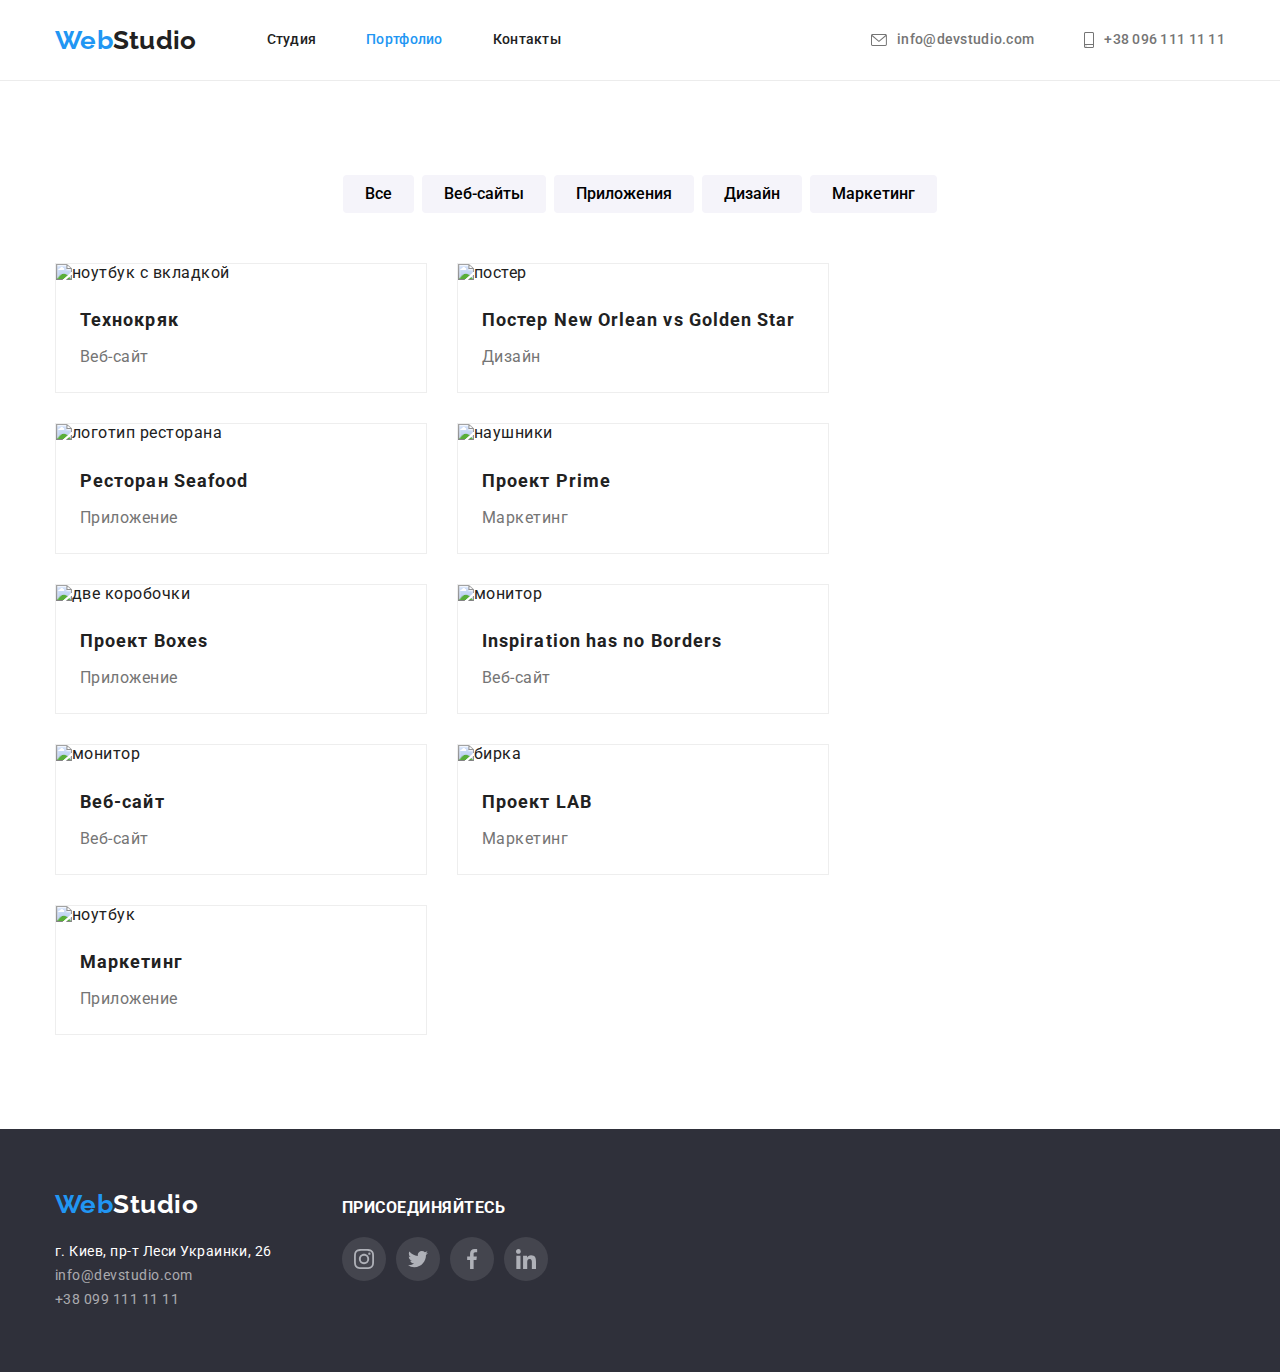
==== commit c618db3c: "hm-4_3" ====
--- a/portfolio.html
+++ b/portfolio.html
@@ -35,13 +35,13 @@
                     <li class="list-item">
                         <a class="link" href="mailto:info@devstudio.com">
                             <svg class="contact-icon" width="16" height="12">
-                                <use href="../images/symbol.svg#envelope"></use>
+                                <use href="./images/symbol.svg#envelope"></use>
                             </svg> info@devstudio.com</a>
                     </li>
                     <li class="list-item">
                         <a class="link" href="tel:+380961111111">
                             <svg class="contact-icon" width='10' height='16'>
-                                <use href="../images/symbol.svg#smartphone"></use>
+                                <use href="./images/symbol.svg#smartphone"></use>
                             </svg> +38 096 111 11 11</a>
                     </li>
             </ul>
@@ -71,7 +71,7 @@
                 </ul>
                 <ul class="portfolio-list list">
                     <li class="portfolio-item">
-                        <a class="card">
+                        <a tabindex="0" class="card">
                             <div class="card-thumb">
                                 <img src="./images/portfolio/img.jpg" alt="ноутбук с вкладкой"  width="370">
                             </div>
@@ -79,10 +79,11 @@
                                 <h3 class="portfolio-title">Технокряк</h3>
                                 <p class="portfolio-discription">Веб-сайт</p>
                             </div>
-                            </a>
+                            
+                        </a>
                             </li>
                         <li class="portfolio-item">
-                            <a class="card">
+                            <a tabindex="0" class="card">
                             <div class="card-thumb">
                                  <img src="./images/portfolio/img-1.jpg" alt="постер" width="370">
                             </div>
@@ -93,7 +94,7 @@
                             </a>
                          </li>
                         <li class="portfolio-item">
-                             <a class="card">
+                             <a tabindex="0" class="card">
                              <div class="card-thumb">
                                 <img src="./images/portfolio/img-2.jpg" alt="логотип ресторана" width="370">
                              </div>
@@ -104,7 +105,7 @@
                             </a>
                         </li>
                         <li class="portfolio-item">
-                            <a class="card">
+                            <a tabindex="0" class="card">
                             <div class="card-thumb">
                                 <img src="./images/portfolio/img-3.jpg" alt="наушники" width="370">
                             </div>
@@ -115,7 +116,7 @@
                             </a>
                         </li>
                         <li class="portfolio-item">
-                            <a class="card">
+                            <a tabindex="0" class="card">
                             <div class="card-thumb">
                                  <img src="./images/portfolio/img-4.jpg" alt="две коробочки" width="370">
                             </div>
@@ -126,7 +127,7 @@
                             </a>
                         </li>
                          <li class="portfolio-item">
-                            <a class="card">
+                            <a tabindex="0" class="card">
                             <div class="card-thumb">
                                  <img src="./images/portfolio/img-5.jpg" alt="монитор" width="370">
                             </div>
@@ -137,41 +138,43 @@
                             </a>
                         </li>
                          <li class="portfolio-item">
-                            <a class="card">
-                            <div class="card-thumb">
-                                 <img src="./images/portfolio/img-6.jpg" alt="открытый журнал" width="370">
+                            <a tabindex="0" class="card">
+                            <div class="card-thumb">
+                                 <img src="./images/portfolio/img-6.jpg" alt="монитор" width="370">
                             </div>
                             <div class="card-content">
                                 <h3 class="portfolio-title">Веб-сайт</h3>
-                                <p class="portfolio-discription">Веб-сайт</p>
-                            </div>
-                            </a>
-                        </li>
-                        <li class="portfolio-item">
-                            <a class="card">
+                                 <p class="portfolio-discription">Веб-сайт</p>
+                            </div>
+                            </a>
+                        </li>
+                         <li class="portfolio-item">
+                            <a tabindex="0" class="card">
                             <div class="card-thumb">
                                  <img src="./images/portfolio/img-7.jpg" alt="бирка" width="370">
+                            </div>
                             <div class="card-content">
                                 <h3 class="portfolio-title">Проект LAB</h3>
-                                <p class="portfolio-discription">Маркетинг</p>
-                            </div>
-                            </a>
-                        </li> 
-                        <li class="portfolio-item">
-                            <a class="card">
-                            <div class="card-thumb">
-                                <img src="./images/portfolio/img-8.jpg" alt="ноутбук" width="370">
-                            <div class="card-content">
-                                 <h3 class="portfolio-title">Маркетинг</h3>
+                                 <p class="portfolio-discription">Маркетинг</p>
+                            </div>
+                            </a>
+                        </li>
+                         <li class="portfolio-item">
+                            <a tabindex="0" class="card">
+                            <div class="card-thumb">
+                                 <img src="./images/portfolio/img-8.jpg" alt="ноутбук" width="370">
+                            </div>
+                            <div class="card-content">
+                                <h3 class="portfolio-title">Маркетинг</h3>
                                  <p class="portfolio-discription">Приложение</p>
                             </div>
                             </a>
-                        </li> 
+                        </li>
                 </ul>
           </div>
          </section>
     </main>
-        <footer>
+    <footer>
         <div class="container">
           <div class="footer-left">
             <a class="logo" href="./index.html"> <span>Web</span>Studio</a>
@@ -181,39 +184,39 @@
                 <a href="tel:+380991111111">+38 099 111 11 11</a>
             </address>
           </div>
-            <article class="action">
+            <div class="action">
               <p class="action-title">присоединяйтесь</p>
               <ul class="social-list list">
                          <li class="social-item">
-                            <a class="socal-link" href="https://www.instagram.com/">
-                              <svg class="social-icon" width='20' height='20'>
-                                <use href="../images/symbol.svg#instagram"></use>
+                            <a class="social-link" href="https://www.instagram.com/">
+                              <svg class="social-icon" width='20' height='20'>
+                                <use href="./images/symbol.svg#instagram"></use>
                               </svg>
                             </a>
                           </li>
                           <li class="social-item">
-                            <a class="socal-link" href="https://twitter.com">
-                              <svg class="social-icon" width='20' height='20'>
-                                <use href="../images/symbol.svg#twitter"></use>
+                            <a class="social-link" href="https://twitter.com">
+                              <svg class="social-icon" width='20' height='20'>
+                                <use href="./images/symbol.svg#twitter"></use>
                               </svg>
                             </a>
                           </li>
                           <li class="social-item">
-                            <a class="socal-link" href="https://www.facebook.com/">
-                              <svg class="social-icon" width='20' height='20'>
-                                <use href="../images/symbol.svg#facebook"></use>
+                            <a class="social-link" href="https://www.facebook.com/">
+                              <svg class="social-icon" width='20' height='20'>
+                                <use href="./images/symbol.svg#facebook"></use>
                               </svg>
                             </a>
                           </li>
                           <li class="social-item">
-                            <a class="socal-link" href="https://www.linkedin.com/">
-                              <svg class="social-icon" width='20' height='20'>
-                                <use href="../images/symbol.svg#linkedin"></use>
+                            <a class="social-link" href="https://www.linkedin.com/">
+                              <svg class="social-icon" width='20' height='20'>
+                                <use href="./images/symbol.svg#linkedin"></use>
                               </svg>
                             </a>
                           </li>
               </ul>
-            </article>
+            </в>
         </div>
     </footer>
 </body>
--- a/css/styles.css
+++ b/css/styles.css
@@ -5,6 +5,7 @@
     --primary-white-color: #FFFFFF;
     --primary-grey-color: #757575;
     --advantages-gap: 30px;
+    --icons-color:#AFB1B8;
 }
 
 body {
@@ -189,7 +190,7 @@
     background-repeat: no-repeat;
     background-size: cover;
 
-   min-width: 1600px;
+   max-width: 1600px;
    margin: 0 auto;
     
 }
@@ -245,7 +246,11 @@
 }
 
 .advantages-wrapper {
-    padding: 25px 100px;
+    /* padding: 25px 100px; */
+    display: flex;
+    justify-content: center;
+    align-items: center;
+    min-height: 120px;
     background-color: #F5F4FA;
     border-radius: 4px;
 }
@@ -334,6 +339,7 @@
 
     box-shadow: 0px 1px 3px rgba(0, 0, 0, 0.12), 0px 1px 1px rgba(0, 0, 0, 0.14), 0px 2px 1px rgba(0, 0, 0, 0.2);
     border-radius: 0px 0px 4px 4px;
+    background-color: var(--primary-white-color);
 
     text-align: center;
 }
@@ -351,13 +357,11 @@
 
 .social-list {
     display: flex;
-    text-align: center;
-    justify-content: space-around;
-
-    padding: 16px 32px 30px;
-}
-
-.social-item {
+    justify-content: center;
+    padding: 16px 0 30px;
+}
+
+.social-link {
     display: flex;
     justify-content: center;
     align-items: center;
@@ -366,23 +370,27 @@
     height: 44px;
     border-radius: 50%;
 
-    background: rgba(255, 255, 255, 0.1);    
-}
-
+    background-color:rgba(255, 255, 255, 0.1);    
+}
 
 .social-icon {
-    fill: var(--primary-grey-color);
-}
-
-.social-item:hover,
-.social-item:focus{    
-    background-color: var(--accent-color);   
-}
-
-.social-item:hover .social-icon {
+    fill: var(--icons-color);
+}
+
+.social-link:hover,
+.social-link:focus {    
+    background-color: var(--accent-color);
+    border-radius: 50%;
+}
+
+.social-link:hover .social-icon,
+.social-link:focus .social-icon {
     fill: var(--primary-white-color);
 }
 
+.social-item:not(:first-child) {
+    margin-left: 10px;
+}
 
 /* =============END team===== */
 
@@ -390,15 +398,24 @@
 
 .clients-list {
     display: flex;
-    justify-content: space-between;
+    flex-wrap: wrap;
+    /* justify-content: space-between; */
+    margin-top: calc(-1 * var(--advantages-gap));
+    margin-left: calc(-1 * var(--advantages-gap));
 }
 
 .clients-item {
+    flex-basis: calc(100% / 6 - var(--advantages-gap));
+    margin-top: var(--advantages-gap);
+    margin-left: var(--advantages-gap);
+}
+
+.clients-link {
     display: flex;
     justify-content: center;
     align-items: center;
 
-    width: 170px;
+    width: 100%;
     height: 92px;
     
     border: 1px solid #AFB1B8;
@@ -406,12 +423,14 @@
 }
 
 .clients-icon {
-    fill: var(--primary-grey-color);
-}
-
-
-.clients-item:hover {
+    fill: var(--icons-color);
+}
+
+
+.clients-link:hover,
+.clients-link:focus {
     border: 1px solid var(--accent-color);
+    border-radius: 4px;
 }
 
 .clients-item:hover .clients-icon {
@@ -494,8 +513,13 @@
     border: 1px solid #EEEEEE;
 }
 
-.portfolio-item:hover,
-.portfolio-item:focus{
+
+.card {
+    display: inline-block;
+}
+
+.card:hover,
+.card:focus {
     box-shadow: 0px 1px 1px rgba(0, 0, 0, 0.12), 0px 4px 4px rgba(0, 0, 0, 0.06), 1px 4px 6px rgba(0, 0, 0, 0.16);
     cursor: pointer;
 }
@@ -512,14 +536,18 @@
     padding: 6px 22px;
     border: 0;
     border-radius: 4px;
+    background-color: #F5F4FA;;
     
     font-size: 16px;
-    font-weight: 700;
+    font-weight: 500;
     line-height: 1.62;
 }
 
-.filter-button:hover {
-    background: var(--accent-color);
+.filter-button:hover,
+.filter-button:focus {
+    background-color: var(--accent-color);
+    box-shadow: 0px 3px 1px rgba(0, 0, 0, 0.1), 0px 1px 2px rgba(0, 0, 0, 0.08), 0px 2px 2px rgba(0, 0, 0, 0.12);
+    border-radius: 4px;
     color:var(--primary-white-color);
     cursor: pointer;
 }
@@ -564,5 +592,4 @@
 
 
 
-
  
